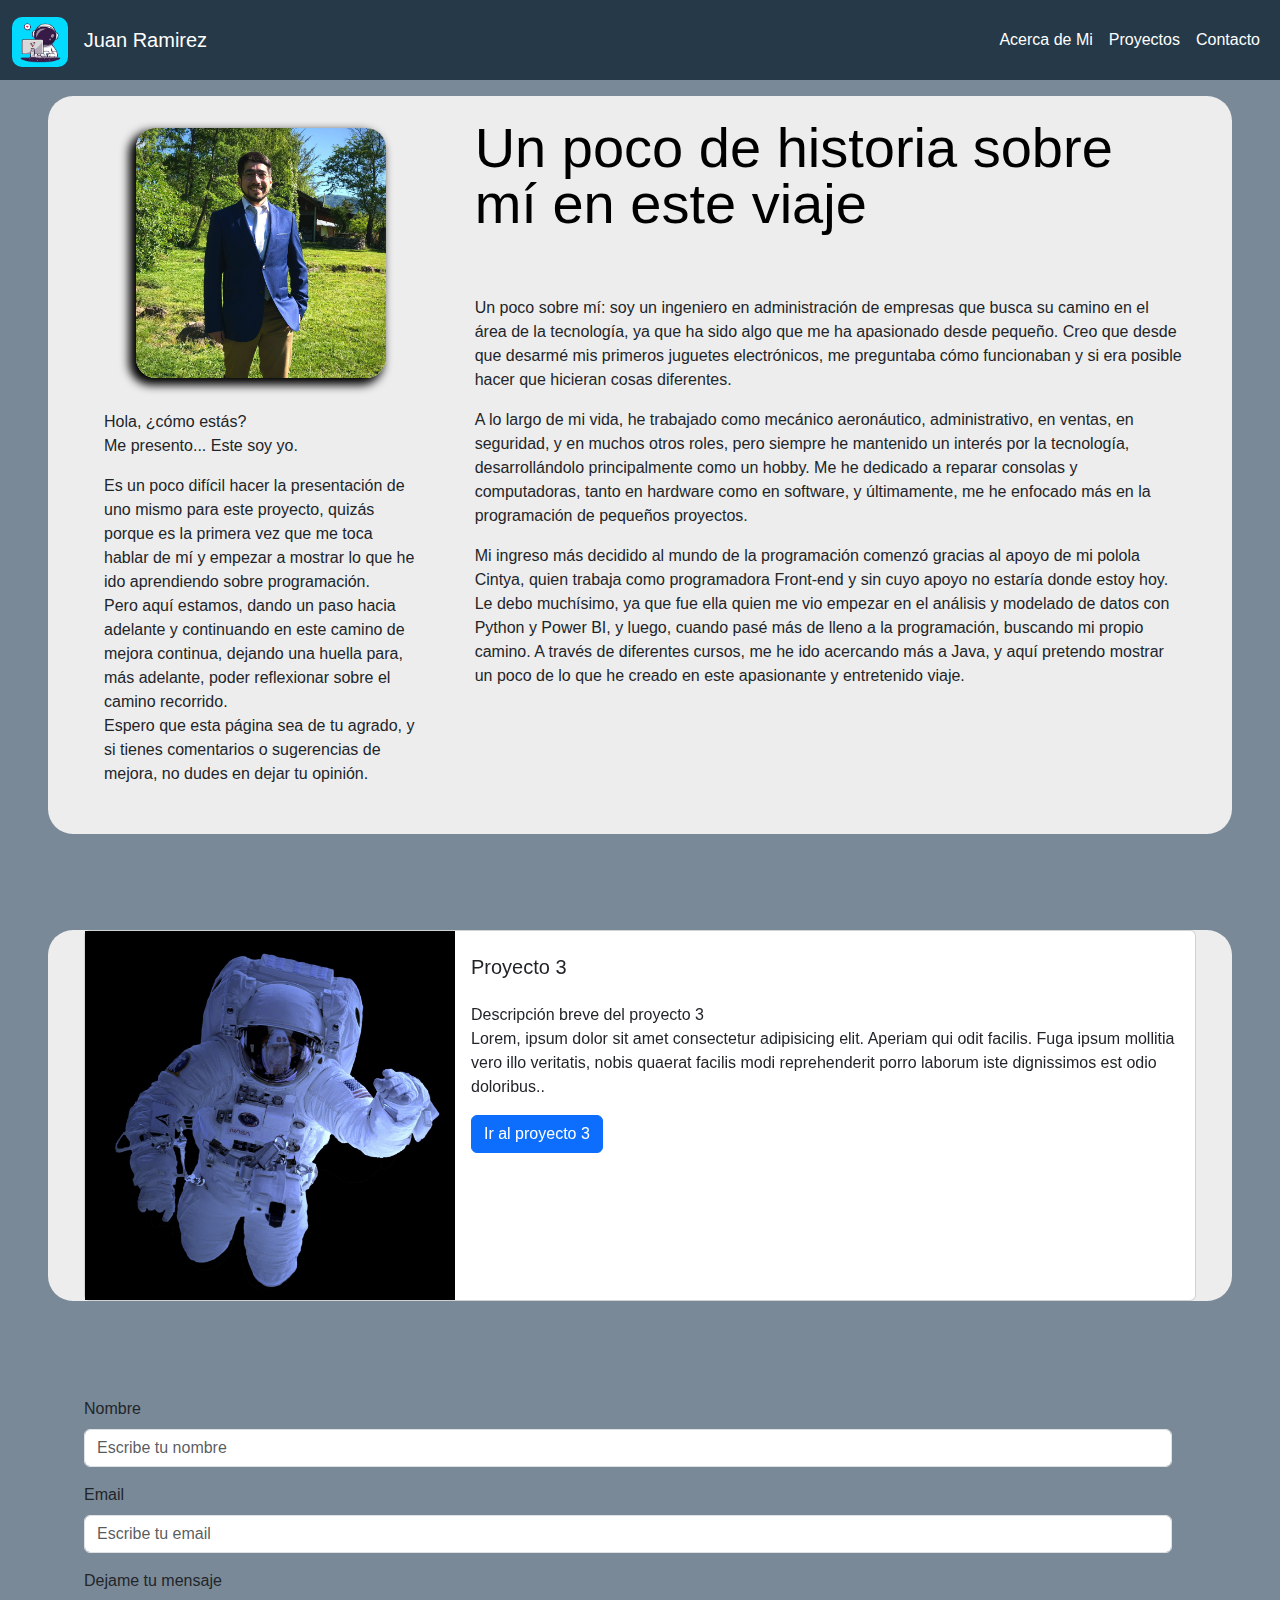
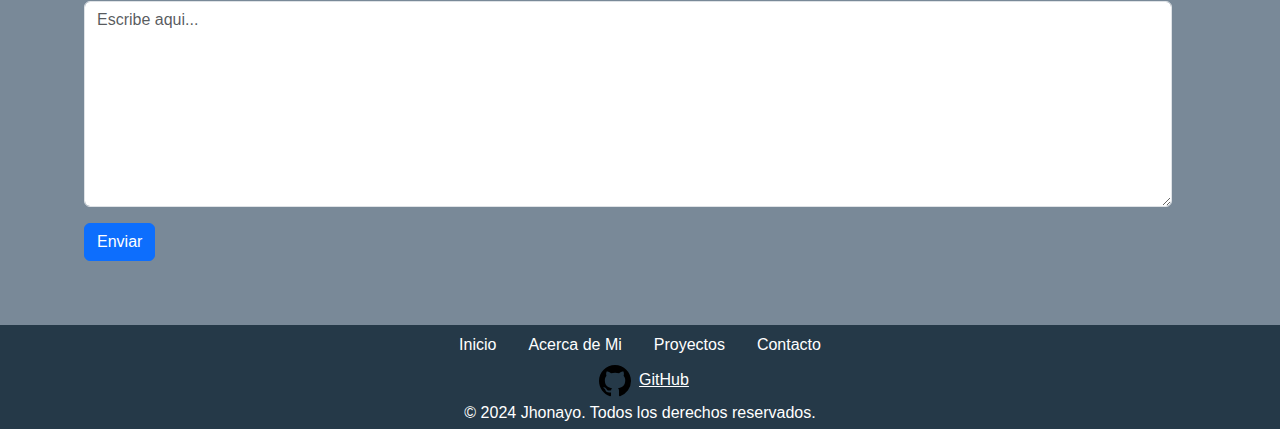
==== homeBlocg.html @ 94d6940f "version actualizada de pantalla, antes de modificacion about me" ====
<!DOCTYPE html>
<html lang="es">

<head>
  <meta charset="UTF-8">
  <meta name="viewport" content="width=device-width, initial-scale=1.0">
  <link href="https://cdn.jsdelivr.net/npm/bootstrap@5.3.3/dist/css/bootstrap.min.css" rel="stylesheet"
    crossorigin="anonymous">
  <link rel="stylesheet" href="assets/css/style.css">
  <title>Blog Personal</title>
</head>

<body class="d-flex flex-column h-100">
  <nav class="navbar navbar-expand-sm navbar-dark fixed-top ">
    <div class="container-fluid">
      <a class="navbar-brand" href="#"><img src="assets/img/logo.png" alt="Logo" class="d-inline-block align-text-top"
          id="logo"></a>
      <a class="navbar-brand" href="#">Juan Ramirez</a>
      <button class="navbar-toggler" type="button" data-bs-toggle="collapse" data-bs-target="#navbarNavAltMarkup"
        aria-controls="navbarNavAltMarkup" aria-expanded="false" aria-label="Toggle navigation">
        <span class="navbar-toggler-icon"></span>
      </button>
      <div class="collapse navbar-collapse " id="navbarNavAltMarkup">
        <div class="navbar-nav">
          <a class="nav-link active" aria-current="page" href="#aboutMeId">Acerca de Mi</a>
          <a class="nav-link active" aria-current="page" href="#carruselId">Proyectos</a>
          <a class="nav-link active" aria-current="page" href="#formularioContactoId">Contacto</a>
        </div>
      </div>
    </div>
  </nav>

  <main class="flex-shrink-0 h-100 mt-5">
    <!--seccion acerca de mi-->
    <section class="container-fluid px-4 py-5" id="aboutMeId">
      <div class="row px-sm-2 px-lg-4 mx-xl-4" id="seccionBg">
        <div class="col-lg-5 col-xl-4 py-4" ;>
          <div class="row px-4">
            <div class="col-sm-4 col-md-12 px-2 py-2 d-flex flex-shrink-0 justify-content-center align-items-center">
              <img src="assets/img/fotoPerfil.jpg" alt="foto de perfil" style="width: 250px; height: 250px;"
                id="fotoPerfilId">
            </div>
            <div class="col-sm-8 col-md-12 px-2 pt-4 pb-2" id="textoFotoPerfilId">
              <p>Hola, ¿cómo estás? <br> Me presento... Este soy yo. <br></p>
              <p>Es un poco difícil hacer la presentación de uno mismo para este proyecto, quizás porque es la primera
                vez que me toca hablar de mí y empezar a mostrar lo que he ido aprendiendo sobre programación.
                <br>Pero aquí estamos, dando un paso hacia adelante y continuando en este camino de mejora continua,
                dejando una huella para, más adelante, poder reflexionar sobre el camino recorrido. <br>Espero que esta
                página sea de tu agrado, y si tienes comentarios o sugerencias de mejora, no dudes en dejar tu opinión.
              </p>
            </div>

          </div>
        </div>

        <div class="col-lg-7 col-xl-8 px-4 py-4" id="textoPresentacioId">
          <h1 class="display-4 fw-medium lh-1 text-body-emphasis mb-3 pb-5">Un poco de historia sobre mí en este viaje
          </h1>
          <p class="fs-6">Un poco sobre mí: soy un ingeniero en administración de empresas que busca su camino
            en el área de la tecnología, ya que ha sido algo que me ha apasionado desde pequeño. Creo que desde que
            desarmé mis primeros juguetes electrónicos, me preguntaba cómo funcionaban y si era posible hacer que
            hicieran cosas diferentes.
          </p>
          <p class="fs-6">
            A lo largo de mi vida, he trabajado como mecánico aeronáutico, administrativo, en ventas, en seguridad, y en
            muchos otros roles, pero siempre he mantenido un interés por la tecnología, desarrollándolo principalmente
            como un hobby. Me he dedicado a reparar consolas y computadoras, tanto en hardware como en software, y
            últimamente, me he enfocado más en la programación de pequeños proyectos.
          </p>
          <p class="fs-6 text-justify">
            Mi ingreso más decidido al mundo de la programación comenzó gracias al apoyo de mi polola Cintya, quien
            trabaja como programadora Front-end y sin cuyo apoyo no estaría donde estoy hoy. Le debo muchísimo, ya que
            fue ella quien me vio empezar en el análisis y modelado de datos con Python y Power BI, y luego, cuando pasé
            más de lleno a la programación, buscando mi propio camino. A través de diferentes cursos, me he ido
            acercando más a Java, y aquí pretendo mostrar un poco de lo que he creado en este apasionante y entretenido
            viaje.
          </p>

        </div>
      </div>
    </section>
    <!--espaciador de secciones-->
    <div class="b-example-divider"></div>
    <!--seccion de mis proyectos-->
    <section class="container-fluid px-4 py-5" id="carruselId">
      <div class="row px-sm-2 px-lg-4 mx-xl-4" id="seccionBg">
        <div class="carousel-item active">
          <div class="card h-100">
            <div class="row g-0 h-100">
              <div class="col-lg-4 col">
                <img src="assets/img/imgProyectos/suit.jpg" class="img-fluid" alt="Proyecto 2">
              </div>
              <div class="col-lg-8 row-cols-lg-auto">
                <div class="card-body">
                  <h5 class="card-title mt-2">Proyecto 3</h5>
                  <p class="card-text mt-4">Descripción breve del proyecto 3<br>
                    Lorem, ipsum dolor sit amet consectetur adipisicing elit. Aperiam qui odit facilis. Fuga ipsum
                    mollitia vero illo veritatis, nobis quaerat facilis modi reprehenderit porro laborum iste
                    dignissimos est odio doloribus..</p>
                  <a href="https://github.com/Jhonayo" class="btn btn-primary ">Ir al proyecto 3</a>
                </div>
              </div>
            </div>
          </div>
        </div>

      </div>
    </section>
    <!--espaciador de secciones-->
    <div class="b-example-divider"></div>
    <!--seccion de formulario de contacto-->
    <section class="container-fluid px-4 py-5" id="formularioContactoId">
      <div class="row px-sm-2 px-lg-4 mx-xl-4" id="seccion">
        <form class="row">
          <div class="col">
            <div>
              <label for="nameInput" class="form-label mb-2">Nombre</label>
              <input class="form-control mb-3" type="text" id="nameInput" placeholder="Escribe tu nombre">
            </div>
            <div>
              <label for="emailInput" class="form-label mb-2">Email</label>
              <input class="form-control mb-3" type="email" id="emailInput" placeholder="Escribe tu email">
            </div>
            <div>
              <label for="mensajeInput" class="form-label mb-2">Dejame tu mensaje</label>
              <textarea class="form-control mb-3" rows="8" name="mensaje" id="mensajeInput"
                placeholder="Escribe aqui..."></textarea>
            </div>
            <div class="col-12 my-3">
              <button type="submit" class="btn btn-primary" name="btnSubmit" id="btnSubmit">Enviar</button>
            </div>
          </div>

        </form>
      </div>
    </section>


  </main>

  <footer class="footer py-0">
    <div class="container text-center">
      <nav class="nav justify-content-center navbar-dark navbar-expand-sm">
        <a href="#" class="nav-link text-white">Inicio</a>
        <a href="#aboutMeId" class="nav-link text-white">Acerca de Mi</a>
        <a href="#proyectosId" class="nav-link text-white">Proyectos</a>
        <a href="#formularioContactoId" class="nav-link text-white">Contacto</a>
      </nav>
      <div class="my-0" id="iconos">
        <a href="https://github.com/Jhonayo" class="text-white">
          <img class="mx-2" src="assets/img/github.svg" alt="logoGithub">GitHub</a>
      </div>
      <p class="my-1 text-white">© 2024 Jhonayo. Todos los derechos reservados.</p>
    </div>
  </footer>
  <script src="https://code.jquery.com/jquery-3.6.0.min.js"></script>
  <script src="https://cdn.jsdelivr.net/npm/bootstrap@5.3.3/dist/js/bootstrap.bundle.min.js"
    crossorigin="anonymous"></script>
  <script src="assets/js/script.js"></script>
</body>

</html>
---- assets/css/style.css ----
nav{
  background-color: #253948;
} 
.navbar-nav {
  margin-left: auto;
}

nav img {
  height: 50px;
  border-radius: 10px;
}

body {
  font-family: Arial, sans-serif;
  margin: 0;
  padding: 0;
  background-color: 	#798998;
}
#seccionBg {
  background-color: #EEEDEE;
  border-radius: 25px;
}

#fotoPerfilId {
  border-radius: 20px;
  box-shadow: -5px 5px 10px 2px black;
  
}

/* main section {
  margin-bottom: 15rem !important;
} */

.carousel-inner {
  width: 90%;
  height: 39rem;
}

#carruselId img {
  object-fit: cover;
  height: 100%;
  width: 100%;
}

.carousel-item {
  height: 100%;
}

footer{
  background-color: #253948;
} 

#iconos img {
  height: 32px;
}

@media (min-width: 992px) {
  .carruselId .projectCarousel .carousel-item .card .imgConfig {
    height: 30% !important; /* La altura del contenedor de la imagen será el 30% de la altura de la tarjeta */
  }

  .carruselId .projectCarousel .carousel-item .card .imgConfig img {
    height: 100%; /* La imagen ocupará el 100% del contenedor, es decir, el 30% de la tarjeta */
    object-fit: cover; /* Asegura que la imagen mantenga su proporción */
  }
}
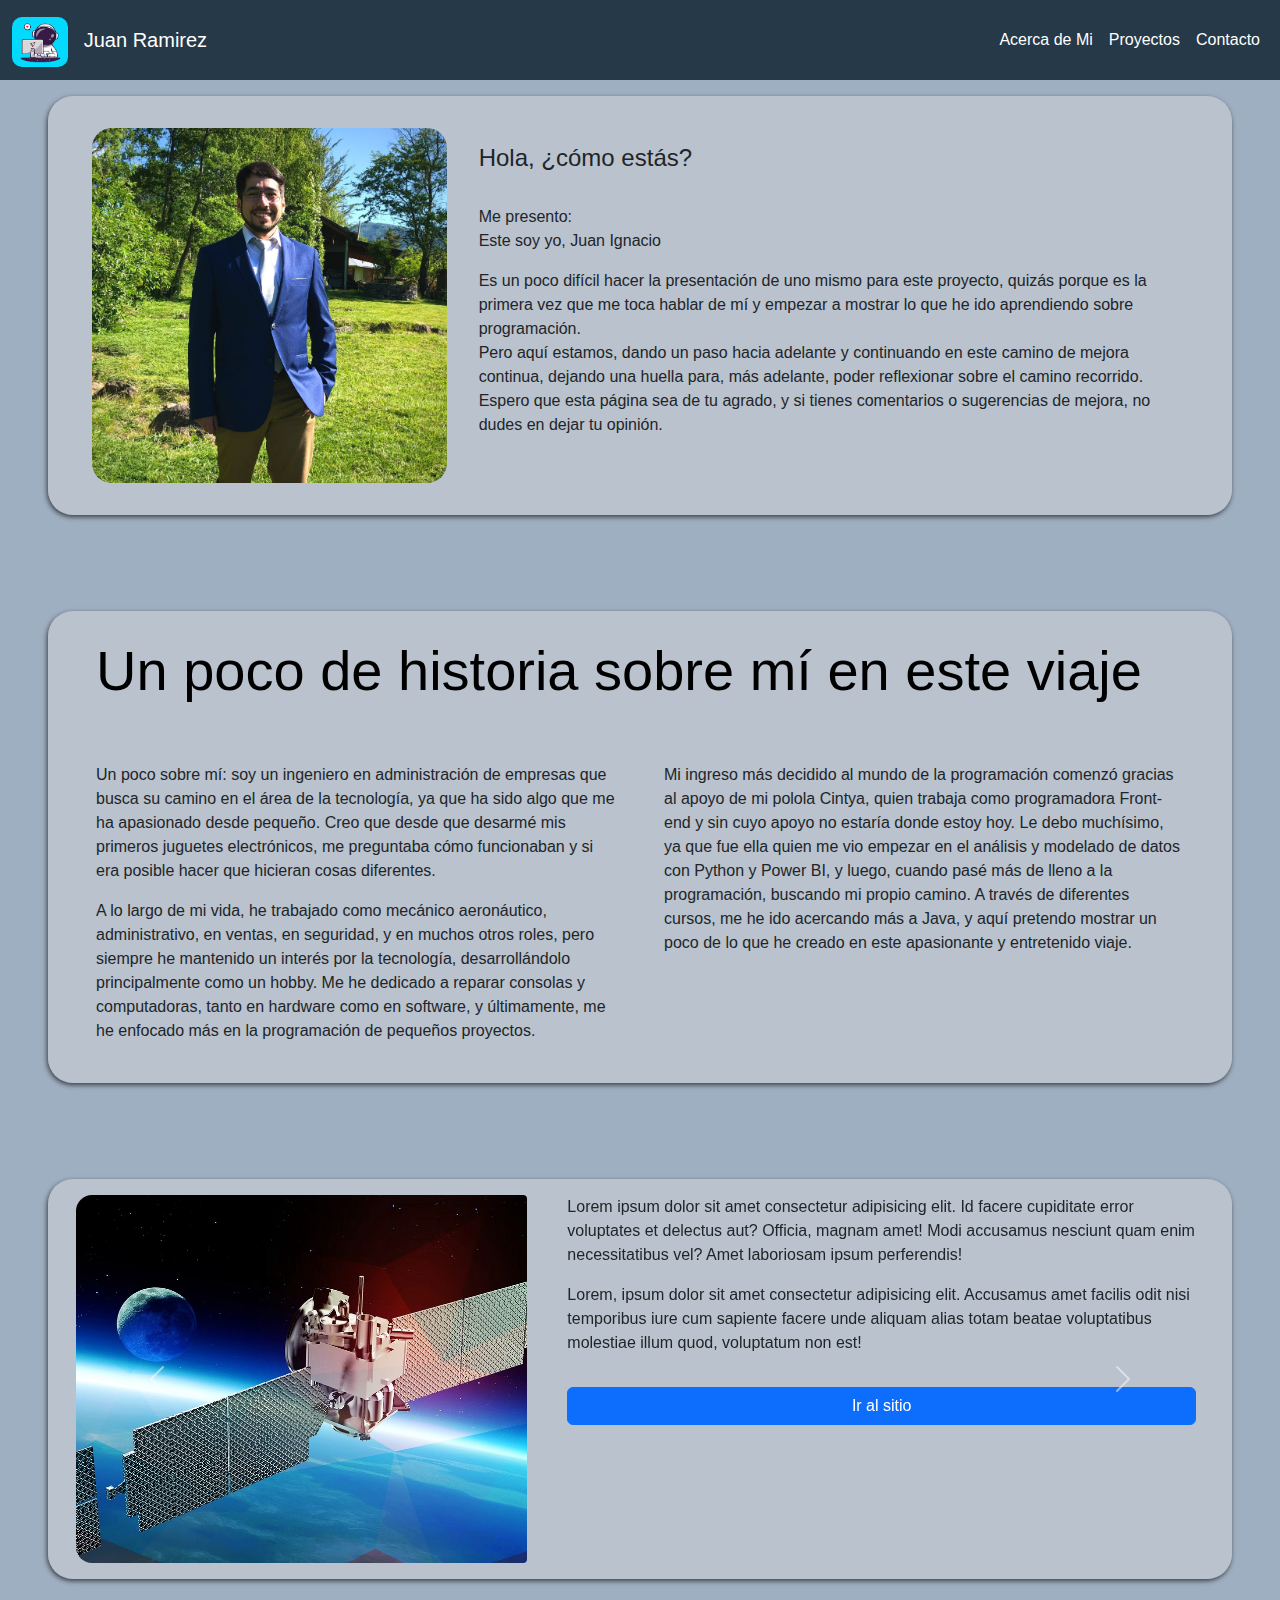
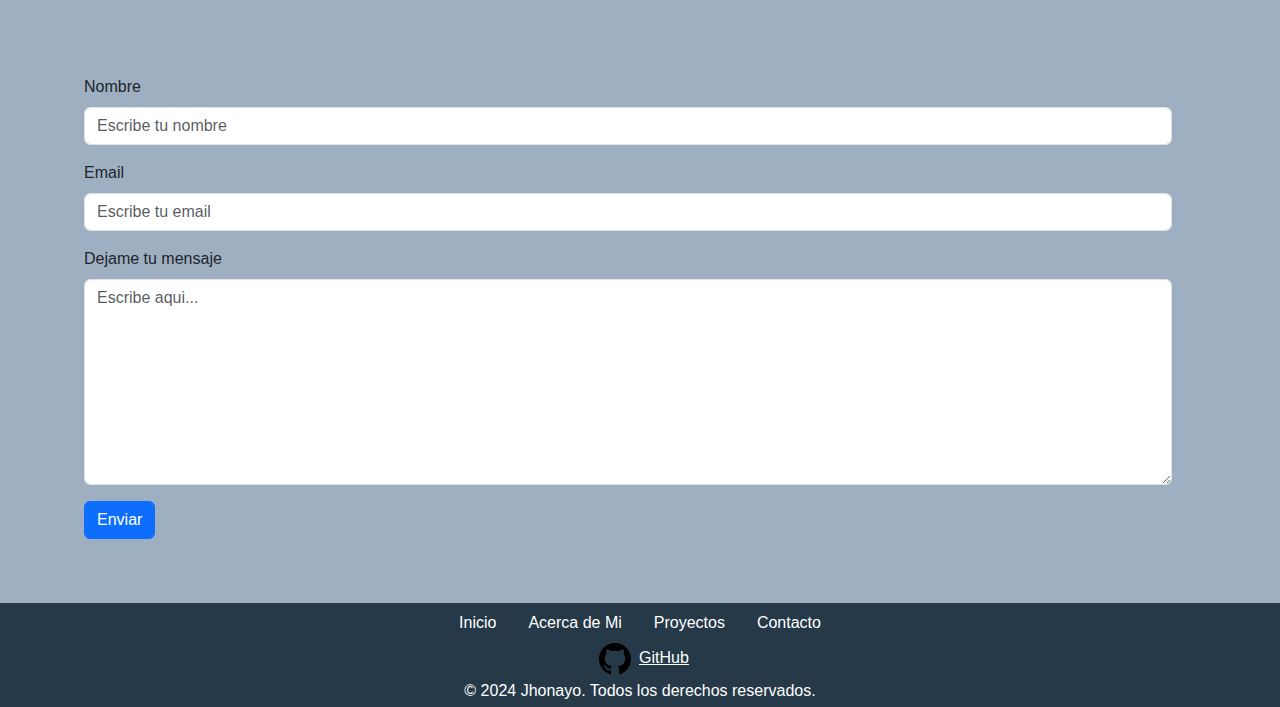
==== commit 2741f851: "carrusel general" ====
--- a/homeBlocg.html
+++ b/homeBlocg.html
@@ -33,15 +33,18 @@
   <main class="flex-shrink-0 h-100 mt-5">
     <!--seccion acerca de mi-->
     <section class="container-fluid px-4 py-5" id="aboutMeId">
-      <div class="row px-sm-2 px-lg-4 mx-xl-4" id="seccionBg">
-        <div class="col-lg-5 col-xl-4 py-4" ;>
-          <div class="row px-4">
-            <div class="col-sm-4 col-md-12 px-2 py-2 d-flex flex-shrink-0 justify-content-center align-items-center">
-              <img src="assets/img/fotoPerfil.jpg" alt="foto de perfil" style="width: 250px; height: 250px;"
-                id="fotoPerfilId">
-            </div>
-            <div class="col-sm-8 col-md-12 px-2 pt-4 pb-2" id="textoFotoPerfilId">
-              <p>Hola, ¿cómo estás? <br> Me presento... Este soy yo. <br></p>
+      <div class="row-12 px-sm-2 px-lg-4 mx-xl-4" id="seccionBg">
+        <div class="row px-4 py-4" ;>
+          <!--imagen-->
+          <div
+            class="col-sm-4 col-md-5 col-lg-4 my-sm-2 px-2 d-flex flex-shrink-0 justify-content-center align-items-center">
+            <img src="assets/img/fotoPerfil.jpg" alt="foto de perfil" id="fotoPerfilId">
+          </div>
+          <!-- texto foto-->
+          <div class="col-sm-8 col-md-7 col-lg-8 px-2 pt-4 pb-2 ps-md-4" id="textoFotoPerfilId">
+            <div class="fs-6">
+              <h4>Hola, ¿cómo estás? </h4><br>
+              <p>Me presento: <br>Este soy yo, Juan Ignacio</p>
               <p>Es un poco difícil hacer la presentación de uno mismo para este proyecto, quizás porque es la primera
                 vez que me toca hablar de mí y empezar a mostrar lo que he ido aprendiendo sobre programación.
                 <br>Pero aquí estamos, dando un paso hacia adelante y continuando en este camino de mejora continua,
@@ -49,13 +52,20 @@
                 página sea de tu agrado, y si tienes comentarios o sugerencias de mejora, no dudes en dejar tu opinión.
               </p>
             </div>
-
-          </div>
-        </div>
-
-        <div class="col-lg-7 col-xl-8 px-4 py-4" id="textoPresentacioId">
-          <h1 class="display-4 fw-medium lh-1 text-body-emphasis mb-3 pb-5">Un poco de historia sobre mí en este viaje
-          </h1>
+          </div>
+        </div>
+      </div>
+    </section>
+    <!--seccion un poco de mi historia-->
+    <section class="container-fluid px-4 py-5" id="aboutMeId">
+      <div class="row px-sm-2 px-lg-4 mx-xl-4" id="seccionBg">
+        <div class="row">
+          <div class="col-12 px-4 pt-4 pb-lg-4">
+            <h1 class="display-4 fw-medium lh-1 text-body-emphasis py-2">Un poco de historia sobre mí en este viaje
+            </h1>
+          </div>
+        </div>
+        <div class="col-lg-6 px-4 pt-4 pb-lg-4">
           <p class="fs-6">Un poco sobre mí: soy un ingeniero en administración de empresas que busca su camino
             en el área de la tecnología, ya que ha sido algo que me ha apasionado desde pequeño. Creo que desde que
             desarmé mis primeros juguetes electrónicos, me preguntaba cómo funcionaban y si era posible hacer que
@@ -67,6 +77,9 @@
             como un hobby. Me he dedicado a reparar consolas y computadoras, tanto en hardware como en software, y
             últimamente, me he enfocado más en la programación de pequeños proyectos.
           </p>
+
+        </div>
+        <div class="col-lg-6 px-4 pb-4 pt-lg-4">
           <p class="fs-6 text-justify">
             Mi ingreso más decidido al mundo de la programación comenzó gracias al apoyo de mi polola Cintya, quien
             trabaja como programadora Front-end y sin cuyo apoyo no estaría donde estoy hoy. Le debo muchísimo, ya que
@@ -75,35 +88,97 @@
             acercando más a Java, y aquí pretendo mostrar un poco de lo que he creado en este apasionante y entretenido
             viaje.
           </p>
-
         </div>
       </div>
     </section>
     <!--espaciador de secciones-->
     <div class="b-example-divider"></div>
-    <!--seccion de mis proyectos-->
+    <!--seccion de carrusel proyectos-->
     <section class="container-fluid px-4 py-5" id="carruselId">
-      <div class="row px-sm-2 px-lg-4 mx-xl-4" id="seccionBg">
-        <div class="carousel-item active">
-          <div class="card h-100">
-            <div class="row g-0 h-100">
-              <div class="col-lg-4 col">
-                <img src="assets/img/imgProyectos/suit.jpg" class="img-fluid" alt="Proyecto 2">
+      <div class="px-sm-2 px-lg-4 mx-xl-4" id="seccionBg">
+        <div class="carousel slide" id="carouselComponet" data-bs-ride="carousel">
+          <div class="carousel-inner">
+            <!--pagina 1-->
+            <div class="carousel-item active">
+              <div class="row">
+                <div class="col-12 car-img-custom col-md-4 col-lg-5 p-4">
+                  <img src="assets/img/imgProyectos/spaceControl.jpg" class="img-custom rounded-top-3" alt="...">
+                </div>
+                <div class="col h-100">
+                  <div class="row h-100">
+                    <div class="col-12 px-4 mb-2 my-md-3">
+                      <p>Lorem ipsum dolor sit amet consectetur adipisicing elit. Id facere cupiditate error voluptates
+                        et delectus aut? Officia, magnam amet! Modi accusamus nesciunt quam enim necessitatibus vel?
+                        Amet laboriosam ipsum perferendis!</p>
+                      <p>Lorem, ipsum dolor sit amet consectetur adipisicing elit. Accusamus amet facilis odit nisi
+                        temporibus iure cum sapiente facere unde aliquam alias totam beatae voluptatibus molestiae illum
+                        quod, voluptatum non est!</p>
+                    </div>
+                    <div class="col-12 px-4 d-flex flex-column justify-content-end">
+                      <a href="#" class="btn btn-primary">Ir al sitio</a>
+                    </div>
+                  </div>
+                </div>
               </div>
-              <div class="col-lg-8 row-cols-lg-auto">
-                <div class="card-body">
-                  <h5 class="card-title mt-2">Proyecto 3</h5>
-                  <p class="card-text mt-4">Descripción breve del proyecto 3<br>
-                    Lorem, ipsum dolor sit amet consectetur adipisicing elit. Aperiam qui odit facilis. Fuga ipsum
-                    mollitia vero illo veritatis, nobis quaerat facilis modi reprehenderit porro laborum iste
-                    dignissimos est odio doloribus..</p>
-                  <a href="https://github.com/Jhonayo" class="btn btn-primary ">Ir al proyecto 3</a>
+            </div>
+            <!--pagina 2-->
+            <div class="carousel-item">
+              <div class="row">
+                <div class="col-12 car-img-custom col-md-4 col-lg-5 p-4">
+                  <img src="assets/img/imgProyectos/suit.jpg" class="img-custom rounded-top-3" alt="...">
+                </div>
+                <div class="col h-100">
+                  <div class="row h-100">
+                    <div class="col-12 px-4 mb-2 my-md-3">
+                      <p>Lorem ipsum dolor sit amet consectetur adipisicing elit. Id facere cupiditate error voluptates
+                        et delectus aut? Officia, magnam amet! Modi accusamus nesciunt quam enim necessitatibus vel?
+                        Amet laboriosam ipsum perferendis!</p>
+                      <p>Lorem, ipsum dolor sit amet consectetur adipisicing elit. Accusamus amet facilis odit nisi
+                        temporibus iure cum sapiente facere unde aliquam alias totam beatae voluptatibus molestiae illum
+                        quod, voluptatum non est!</p>
+                    </div>
+                    <div class="col-12 px-4 d-flex flex-column justify-content-end">
+                      <a href="#" class="btn btn-primary">Ir al sitio</a>
+                    </div>
+                  </div>
                 </div>
               </div>
             </div>
-          </div>
-        </div>
-
+            <!-- pagina 3-->
+            <div class="carousel-item">
+              <div class="row">
+                <div class="col-12 car-img-custom col-md-4 col-lg-5 p-4">
+                  <img src="assets/img/imgProyectos/spaceShip.jpg" class="img-custom rounded-top-3" alt="...">
+                </div>
+                <div class="col h-100">
+                  <div class="row h-100">
+                    <div class="col-12 px-4 mb-2 my-md-3">
+                      <p>Lorem ipsum dolor sit amet consectetur adipisicing elit. Id facere cupiditate error voluptates
+                        et delectus aut? Officia, magnam amet! Modi accusamus nesciunt quam enim necessitatibus vel?
+                        Amet laboriosam ipsum perferendis!</p>
+                      <p>Lorem, ipsum dolor sit amet consectetur adipisicing elit. Accusamus amet facilis odit nisi
+                        temporibus iure cum sapiente facere unde aliquam alias totam beatae voluptatibus molestiae illum
+                        quod, voluptatum non est!</p>
+                    </div>
+                    <div class="col-12 px-4 d-flex flex-column justify-content-end">
+                      <a href="#" class="btn btn-primary">Ir al sitio</a>
+                    </div>
+                  </div>
+                </div>
+              </div>
+            </div>
+          </div>
+
+          <!-- Botones de Control -->
+          <button class="carousel-control-prev" type="button" data-bs-target="#carouselComponet" data-bs-slide="prev">
+            <span class="carousel-control-prev-icon" aria-hidden="true"></span>
+            <span class="visually-hidden">Previous</span>
+          </button>
+          <button class="carousel-control-next" type="button" data-bs-target="#carouselComponet" data-bs-slide="next">
+            <span class="carousel-control-next-icon" aria-hidden="true"></span>
+            <span class="visually-hidden">Next</span>
+          </button>
+        </div>
       </div>
     </section>
     <!--espaciador de secciones-->
@@ -133,8 +208,25 @@
 
         </form>
       </div>
-    </section>
-
+      <!--modal-->
+      <div class="modal fade" id="mensajeEnviadoModal" tabindex="-1" aria-labelledby="mensajeEnviadoModalLabel"
+        aria-hidden="true">
+        <div class="modal-dialog">
+          <div class="modal-content">
+            <div class="modal-header">
+              <h5 class="modal-title fw-bolder" id="mensajeEnviadoModalLabel">Mensaje Enviado</h5>
+              <button type="button" class="btn-close" data-bs-dismiss="modal" aria-label="Cerrar"></button>
+            </div>
+            <div class="modal-body text-center">
+              Gracias por tu mensaje!
+            </div>
+            <div class="modal-footer ">
+              <button type="button" class="btn btn-primary" data-bs-dismiss="modal">Cerrar</button>
+            </div>
+          </div>
+        </div>
+      </div>
+    </section>
 
   </main>
 
--- a/assets/css/style.css
+++ b/assets/css/style.css
@@ -15,36 +15,35 @@
   font-family: Arial, sans-serif;
   margin: 0;
   padding: 0;
-  background-color: 	#798998;
+  background-color: 	#9fafc2;
 }
 #seccionBg {
-  background-color: #EEEDEE;
+  background-color: #c7cbd3ab;
   border-radius: 25px;
+  box-shadow: -1px 2px 5px  #3A3F45;
+
 }
 
 #fotoPerfilId {
-  border-radius: 20px;
-  box-shadow: -5px 5px 10px 2px black;
-  
-}
-
-/* main section {
-  margin-bottom: 15rem !important;
-} */
-
-.carousel-inner {
-  width: 90%;
-  height: 39rem;
-}
-
-#carruselId img {
   object-fit: cover;
   height: 100%;
   width: 100%;
+  border-radius: 20px;
+  box-shadow: -5px 5px 5px 2px 3A3F45;
+
 }
 
-.carousel-item {
+#carouselComponet > .carousel-inner{
+  background-color: transparent;
+  border: none;
+}
+
+.img-custom {
+  object-fit: cover;
   height: 100%;
+  width: 100%;
+  object-position: center;
+
 }
 
 footer{
@@ -54,17 +53,29 @@
 #iconos img {
   height: 32px;
 }
+@media (max-width: 767px) {
+  .carousel-inner{
+    height: 50rem !important;
+  }
+  .car-img-custom{
+    height: 20rem !important;
+    }
 
-@media (min-width: 992px) {
-  .carruselId .projectCarousel .carousel-item .card .imgConfig {
-    height: 30% !important; /* La altura del contenedor de la imagen será el 30% de la altura de la tarjeta */
+}
+
+@media (min-width: 768px) {
+  .carousel-inner{
+    height: 25rem !important;
   }
-
-  .carruselId .projectCarousel .carousel-item .card .imgConfig img {
-    height: 100%; /* La imagen ocupará el 100% del contenedor, es decir, el 30% de la tarjeta */
-    object-fit: cover; /* Asegura que la imagen mantenga su proporción */
+  .car-img-custom {
+    padding: 1rem 1rem 1rem 1rem !important;
+    height: 25rem !important;
+  }
+  .img-custom {
+    border-radius: 1rem 0.25rem 0.25rem 1rem !important;
   }
 }
 
 
 
+
